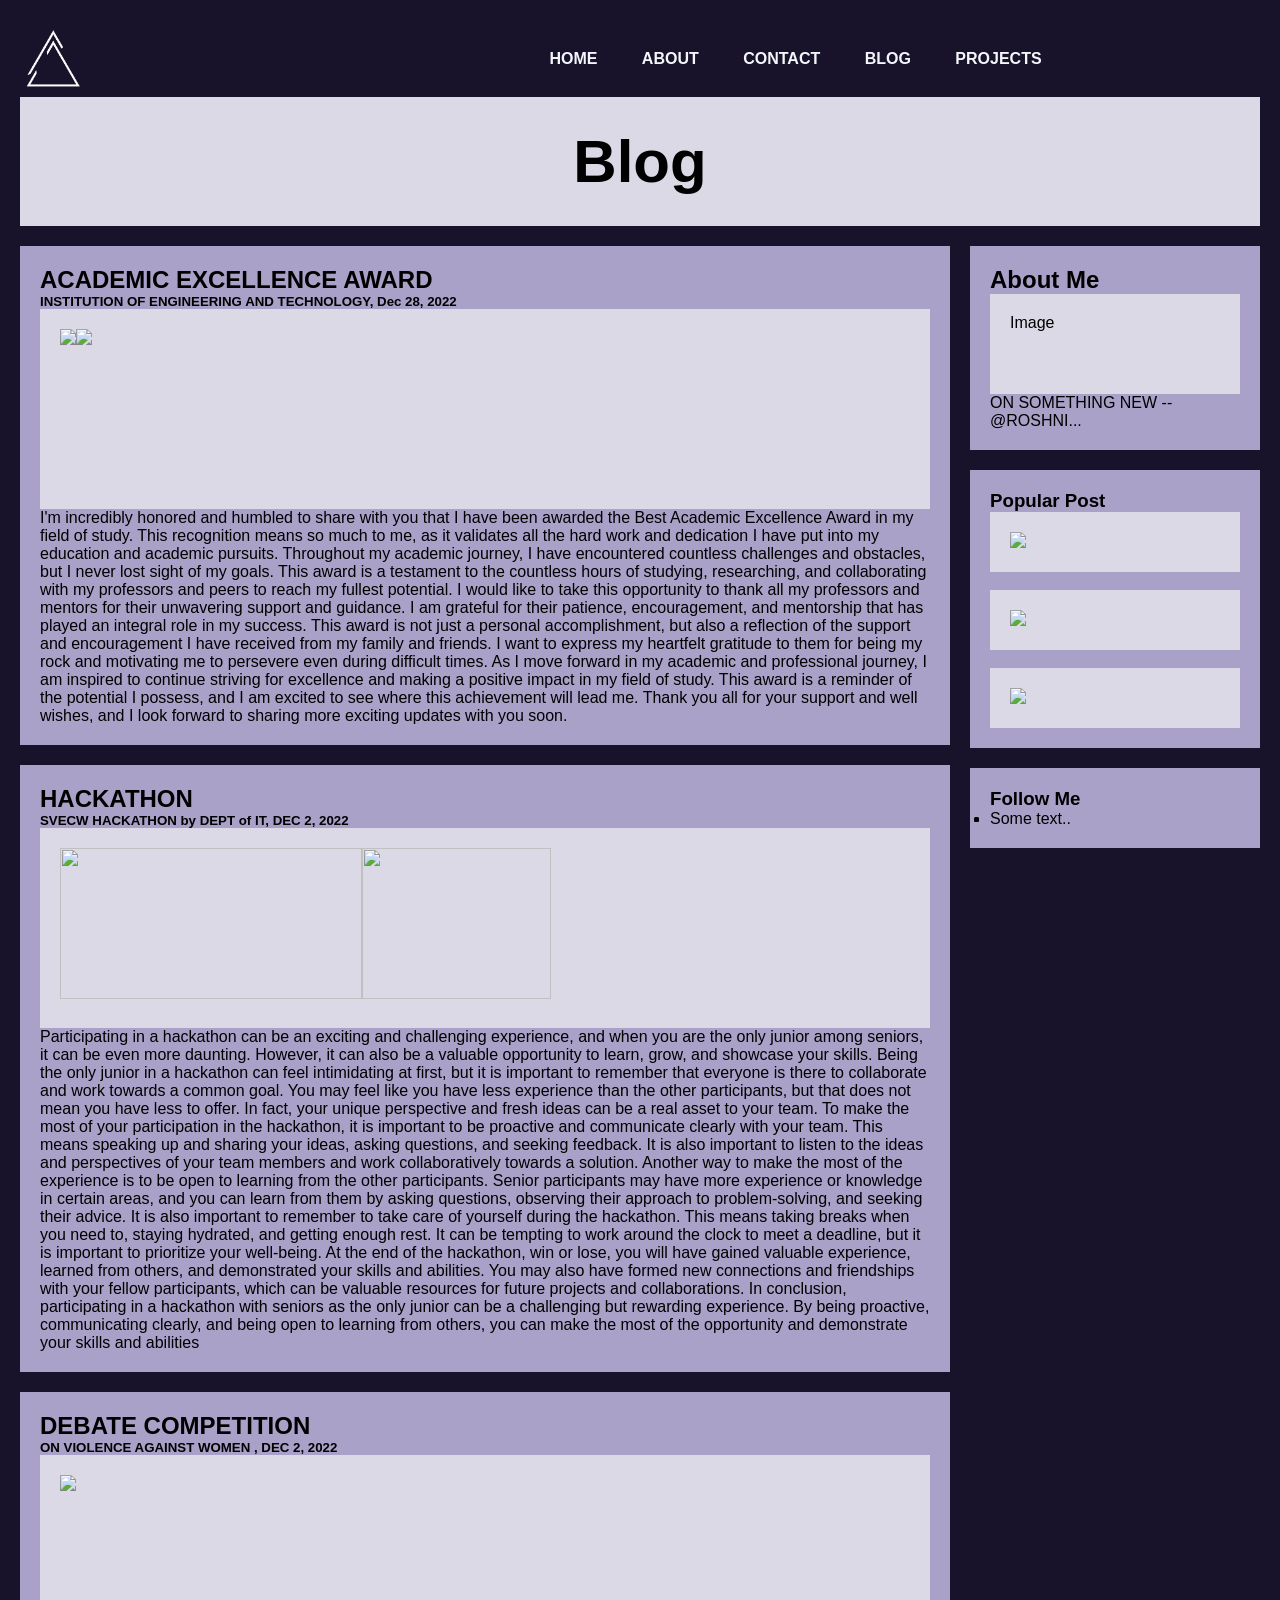
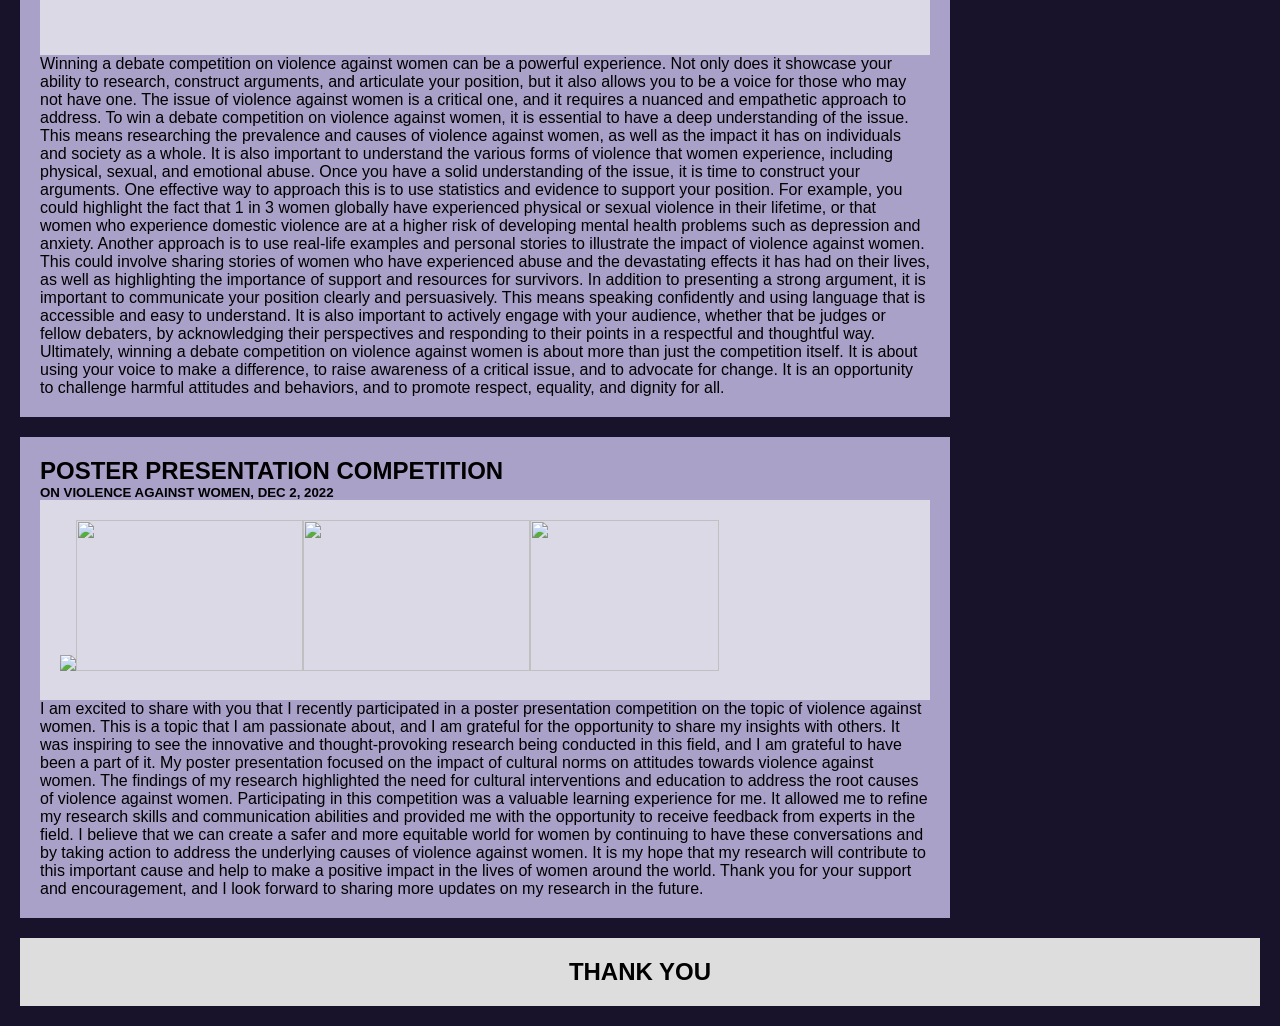
==== blog.html @ 2c6f7a2d "Add files via upload" ====
<!DOCTYPE html>
<html lang="en">
<head>
    <meta charset="UTF-8">
    <meta http-equiv="X-UA-Compatible" content="IE=edge">
    <meta name="viewport" content="width=device-width, initial-scale=1.0">
    <link rel="stylesheet" href="blog.css">
    <link rel="preconnect" href="https://fonts.googleapis.com">
    <link rel="preconnect" href="https://fonts.gstatic.com" crossorigin>
    <link href="https://fonts.googleapis.com/css2?family=Dancing+Script&display=swap" rel="stylesheet">
    <script src="https://cdn.lordicon.com/ritcuqlt.js"></script>
    <title>BLOG</title>
</head>
<body style="background-color: #18122B;">

    <div class="hero">
        <nav style="color: antiquewhite;">
            <img src="logonew1.png" alt="" class="logo">
            <ul>
                <li><a href="index.html">HOME</a></li>
                <li><a href="about.html">ABOUT</a></li>
                <li><a href="contact.html">CONTACT</a></li>
                <li><a href="blog.html">BLOG</a></li>
                <li><a href="projects.html">PROJECTS</a></li>
            </ul>
        </nav>
    </div>
    

    <div class="header">
        <h2>Blog</h2>
      </div>
      
      <div class="row">
        <div class="leftcolumn">

          <div class="card">
            <h2>ACADEMIC EXCELLENCE AWARD</h2>
            <h5>INSTITUTION OF ENGINEERING AND TECHNOLOGY, Dec 28, 2022</h5>
            <div class="fakeimg" style="height:200px;">
              <img src="image\ietAcadExceel.jpg" style="height: 4cm;"><img src="image\award.jpg" style="height: 4cm;">
            </div>
            <p>I'm incredibly honored and humbled to share with you that I have been awarded the Best Academic Excellence Award in my field of study. This recognition means so much to me, as it validates all the hard work and dedication I have put into my education and academic pursuits.
              Throughout my academic journey, I have encountered countless challenges and obstacles, but I never lost sight of my goals. This award is a testament to the countless hours of studying, researching, and collaborating with my professors and peers to reach my fullest potential.
              I would like to take this opportunity to thank all my professors and mentors for their unwavering support and guidance. I am grateful for their patience, encouragement, and mentorship that has played an integral role in my success.
              This award is not just a personal accomplishment, but also a reflection of the support and encouragement I have received from my family and friends. I want to express my heartfelt gratitude to them for being my rock and motivating me to persevere even during difficult times.
              As I move forward in my academic and professional journey, I am inspired to continue striving for excellence and making a positive impact in my field of study. This award is a reminder of the potential I possess, and I am excited to see where this achievement will lead me.
              Thank you all for your support and well wishes, and I look forward to sharing more exciting updates with you soon.
            </p>
          </div>

          <div class="card">
            <h2>HACKATHON</h2>
            <h5>SVECW HACKATHON by DEPT of IT, DEC 2, 2022</h5>
            <div class="fakeimg" style="height: 200px;">
              <img src="image\hackathon.jpg" style="height:4cm;width:8cm;"><img src="image\hackathon1.jpg" style="height: 4cm;width: 5cm;">
            </div>
            <p>Participating in a hackathon can be an exciting and challenging experience, and when you are the only junior among seniors, it can be even more daunting. However, it can also be a valuable opportunity to learn, grow, and showcase your skills.
              Being the only junior in a hackathon can feel intimidating at first, but it is important to remember that everyone is there to collaborate and work towards a common goal. You may feel like you have less experience than the other participants, but that does not mean you have less to offer. In fact, your unique perspective and fresh ideas can be a real asset to your team.
              To make the most of your participation in the hackathon, it is important to be proactive and communicate clearly with your team. This means speaking up and sharing your ideas, asking questions, and seeking feedback. It is also important to listen to the ideas and perspectives of your team members and work collaboratively towards a solution.
              Another way to make the most of the experience is to be open to learning from the other participants. Senior participants may have more experience or knowledge in certain areas, and you can learn from them by asking questions, observing their approach to problem-solving, and seeking their advice.
              It is also important to remember to take care of yourself during the hackathon. This means taking breaks when you need to, staying hydrated, and getting enough rest. It can be tempting to work around the clock to meet a deadline, but it is important to prioritize your well-being.
              At the end of the hackathon, win or lose, you will have gained valuable experience, learned from others, and demonstrated your skills and abilities. You may also have formed new connections and friendships with your fellow participants, which can be valuable resources for future projects and collaborations.
              In conclusion, participating in a hackathon with seniors as the only junior can be a challenging but rewarding experience. By being proactive, communicating clearly, and being open to learning from others, you can make the most of the opportunity and demonstrate your skills and abilities
            </p>
          </div>


          <div class="card">
            <h2>DEBATE COMPETITION</h2>
            <h5>ON VIOLENCE AGAINST WOMEN  , DEC 2, 2022</h5>
            <div class="fakeimg" style="height:200px;">
              <img src="image\debatecomp.jpg">
            </div>
            <p>Winning a debate competition on violence against women can be a powerful experience. Not only does it showcase your ability to research, construct arguments, and articulate your position, but it also allows you to be a voice for those who may not have one. The issue of violence against women is a critical one, and it requires a nuanced and empathetic approach to address.
              To win a debate competition on violence against women, it is essential to have a deep understanding of the issue. This means researching the prevalence and causes of violence against women, as well as the impact it has on individuals and society as a whole. It is also important to understand the various forms of violence that women experience, including physical, sexual, and emotional abuse.
              Once you have a solid understanding of the issue, it is time to construct your arguments. One effective way to approach this is to use statistics and evidence to support your position. For example, you could highlight the fact that 1 in 3 women globally have experienced physical or sexual violence in their lifetime, or that women who experience domestic violence are at a higher risk of developing mental health problems such as depression and anxiety.
              Another approach is to use real-life examples and personal stories to illustrate the impact of violence against women. This could involve sharing stories of women who have experienced abuse and the devastating effects it has had on their lives, as well as highlighting the importance of support and resources for survivors.
              In addition to presenting a strong argument, it is important to communicate your position clearly and persuasively. This means speaking confidently and using language that is accessible and easy to understand. It is also important to actively engage with your audience, whether that be judges or fellow debaters, by acknowledging their perspectives and responding to their points in a respectful and thoughtful way.
              Ultimately, winning a debate competition on violence against women is about more than just the competition itself. It is about using your voice to make a difference, to raise awareness of a critical issue, and to advocate for change. It is an opportunity to challenge harmful attitudes and behaviors, and to promote respect, equality, and dignity for all.  
            </p>
          </div>

          <div class="card">
            <h2>POSTER PRESENTATION COMPETITION</h2>
            <h5>ON VIOLENCE AGAINST WOMEN, DEC 2, 2022</h5>
            <div class="fakeimg" style="height:200px;">
              <img src="image\poster0.jpg" style="height: 4cm;"><img src="image\poster1.jpg" style="height: 4cm; width:6cm"><img src="image\poster2.jpg" style="height: 4cm; width: 6cm;"><img src="image\posterpresent1.jpg" style="height: 4cm; width:5cm">
            </div>
            <p> I am excited to share with you that I recently participated in a poster presentation competition on the topic of violence against women. This is a topic that I am passionate about, and I am grateful for the opportunity to share my insights with others.
              It was inspiring to see the innovative and thought-provoking research being conducted in this field, and I am grateful to have been a part of it.
              My poster presentation focused on the impact of cultural norms on attitudes towards violence against women. The findings of my research highlighted the need for cultural interventions and education to address the root causes of violence against women.
              Participating in this competition was a valuable learning experience for me. It allowed me to refine my research skills and communication abilities and provided me with the opportunity to receive feedback from experts in the field.
              I believe that we can create a safer and more equitable world for women by continuing to have these conversations and by taking action to address the underlying causes of violence against women. It is my hope that my research will contribute to this important cause and help to make a positive impact in the lives of women around the world.
              Thank you for your support and encouragement, and I look forward to sharing more updates on my research in the future. 
            </p>
          </div>



        </div>

        <div class="rightcolumn">

          <div class="card">
            <h2>About Me</h2>
            <div class="fakeimg" style="height:100px;">Image</div>
            <p>ON SOMETHING NEW --@ROSHNI...</p>
          </div>

          <div class="card">
            <h3>Popular Post</h3>
            <div class="fakeimg"><img src="image\award.jpg"style="height: 4cm; width=: 3cm;" ></div><br>
            <div class="fakeimg"><img src="image\poster0.jpg" style="height: 4cm;"> </div><br>
            <div class="fakeimg"><img src="image\hackathon.jpg" style="height: 4cm;"> </div>
          </div>

          <div class="card">
            <h3>Follow Me</h3>
              <ul>
              <li><a href="#"><div class="fa fa-linkedin-square" style="font-size:40px;color:#0A66C2"></div></a></li>
              <li><a href="#"><div class="fa fa-twitter" style="font-size:40px;color:white"></div></a></li>
               <!--<li><a href="#"><div class="fa fa-pinterest" style="font-size:270px;color:red"></div></a></li>-->
              <li><a href="mailto:roshninekkanti@gmail.com"><div class="fa fa-envelope" style="font-size:40px;color: #56C5F7;"></div></a></li>
              <li><a href="#"><div class="fa fa-github" style="font-size:40px;color:white"></div></a></li>
              <!--<li><a href=https://www.instagram.com/roshni_chowdary/><div class="fa fa-instagram" style="font-size:270px;color:white"></div></a></li>-->
              </ul>
            <p>Some text..</p>
          </div>


          <lord-icon src="https://cdn.lordicon.com/dfxesbyu.json"
           trigger="hover"
           style="width:250px;height:250px">
          </lord-icon>
          
          <lord-icon
              src="https://cdn.lordicon.com/edxgdhxu.json"
              trigger="hover"
              style="width:250px;height:250px">
          </lord-icon>


          <lord-icon
              src="https://cdn.lordicon.com/ggqtvqxi.json"
              trigger="hover"
              style="width:250px;height:250px">
          </lord-icon>

          <lord-icon
              src="https://cdn.lordicon.com/mjmrmyzg.json"
              trigger="hover"
              style="width:250px;height:250px">
          </lord-icon>


          <lord-icon
              src="https://cdn.lordicon.com/ytuosppc.json"
              trigger="hover"
              style="width:250px;height:250px">
          </lord-icon>


        </div>
      </div>
      
      <div class="footer">
        <h2>THANK YOU</h2>
      </div>


</body>
</html>
---- blog.css ----
*{
    margin: 0;
    padding: 0;
    font-family: sans-serif;
    
}
.logo{
    width:65px;
    border: 0.5cm;
}
nav{
    display: flex;
    width: 84%;
    /*margin: auto;*/
    padding: 7px 0;
    align-items: center;
    justify-content: space-between;
    margin: 0;
}
nav ul li{
    display: inline-block;
    list-style: none;
    margin: 10px 20px;
}

nav ul li a{
    text-decoration: none;
    color:#f3f7fb;
    font-weight: bold;
}

nav ul li a:hover{
    color: orange;
}

* {
    box-sizing: border-box;
  }
  
  body {
    font-family: Arial;
    padding: 20px;
    background: #f1f1f1;
  }
  
  /* Header/Blog Title */
  .header {
    padding: 30px;
    font-size: 40px;
    text-align: center;
    background:#dcd9e6;
  }
  

  /* Left column */
  .leftcolumn {
    float: left;
    width: 75%;
  }
  
  /* Right column */
  .rightcolumn {
    float: left;
    width: 25%;
    padding-left: 20px;
  }
  
  /* Fake image */
  .fakeimg {
    background-color: #dcd9e6;
    width: 100%;
    padding: 20px;
  }
  

  .card {
    background-color:#aaa1c8;
    padding: 20px;
    margin-top: 20px;
  }
  
  .row:after {
    content: "";
    display: table;
    clear: both;
  }
  

  .footer {
    padding: 20px;
    text-align: center;
    background: #ddd;
    margin-top: 20px;
  }
  
  @media screen and (max-width: 800px) {
    .leftcolumn, .rightcolumn {
      width: 100%;
      padding: 0;
    }
  }
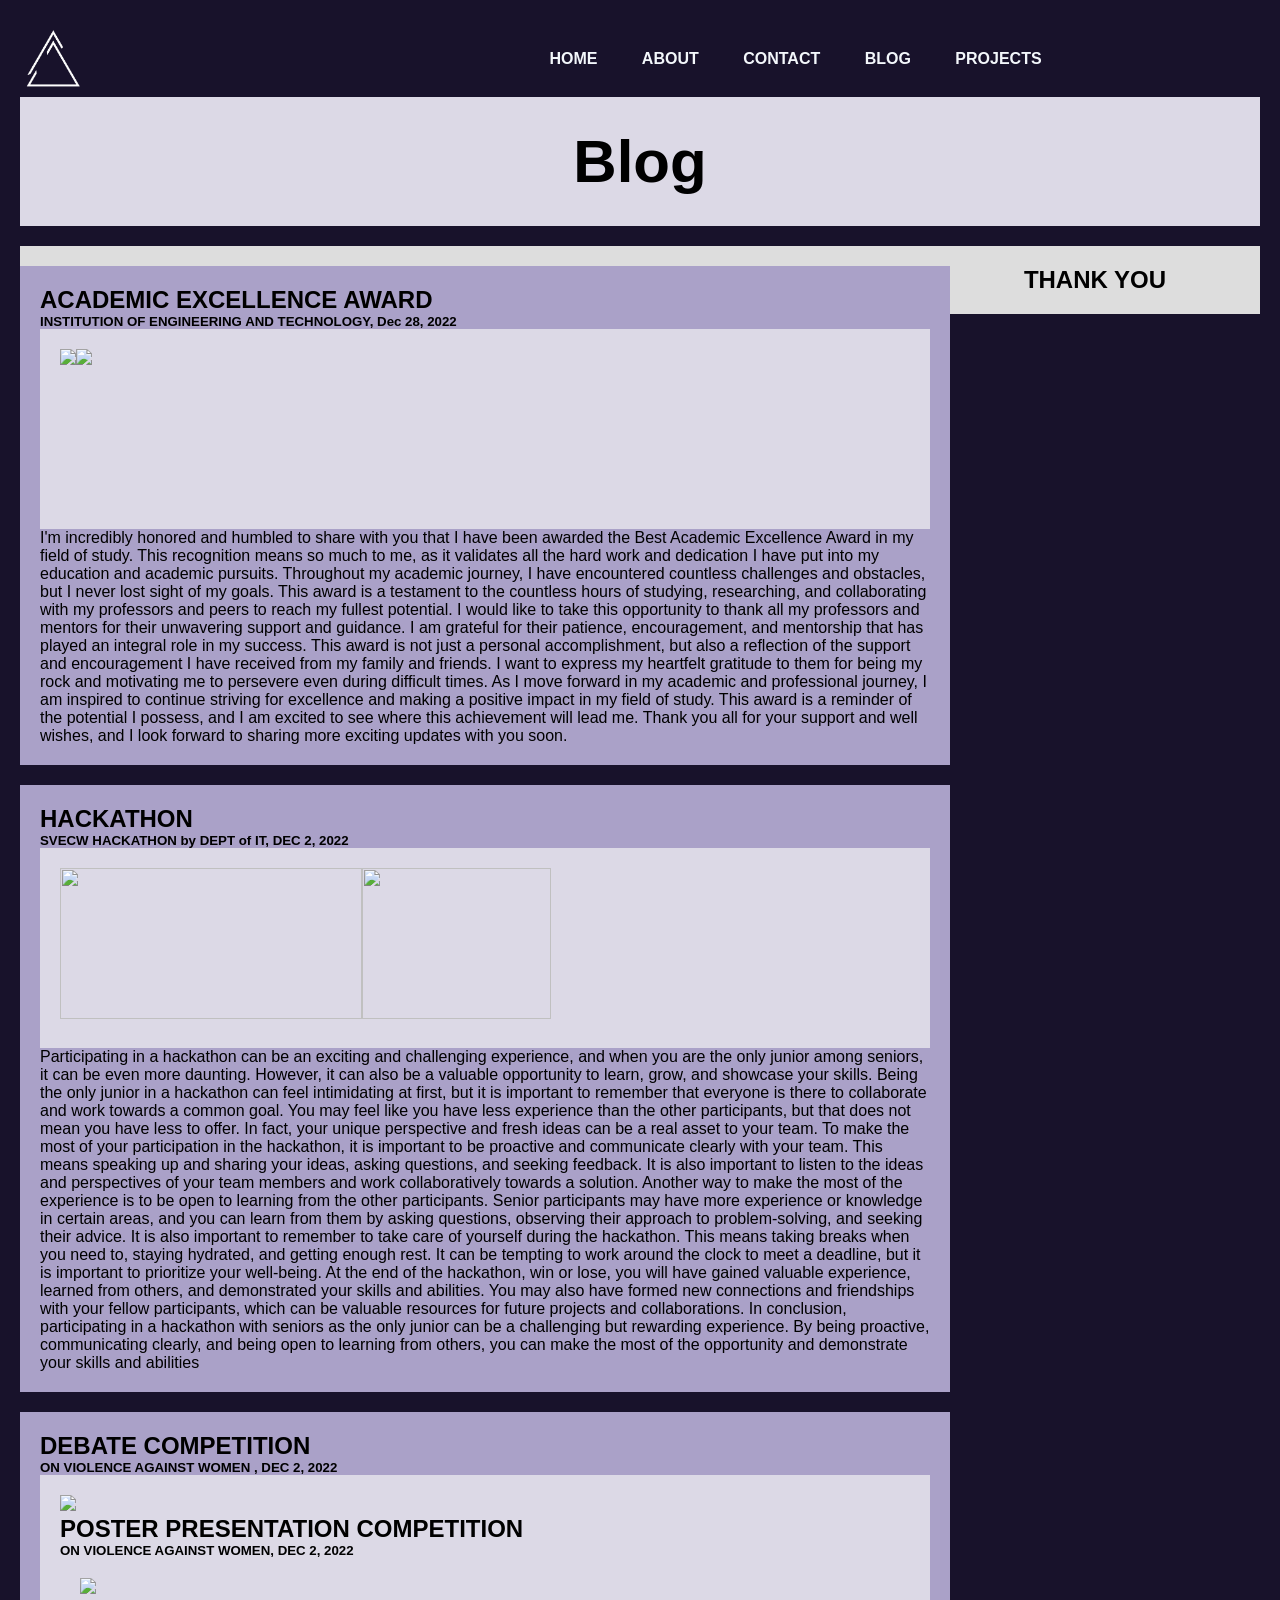
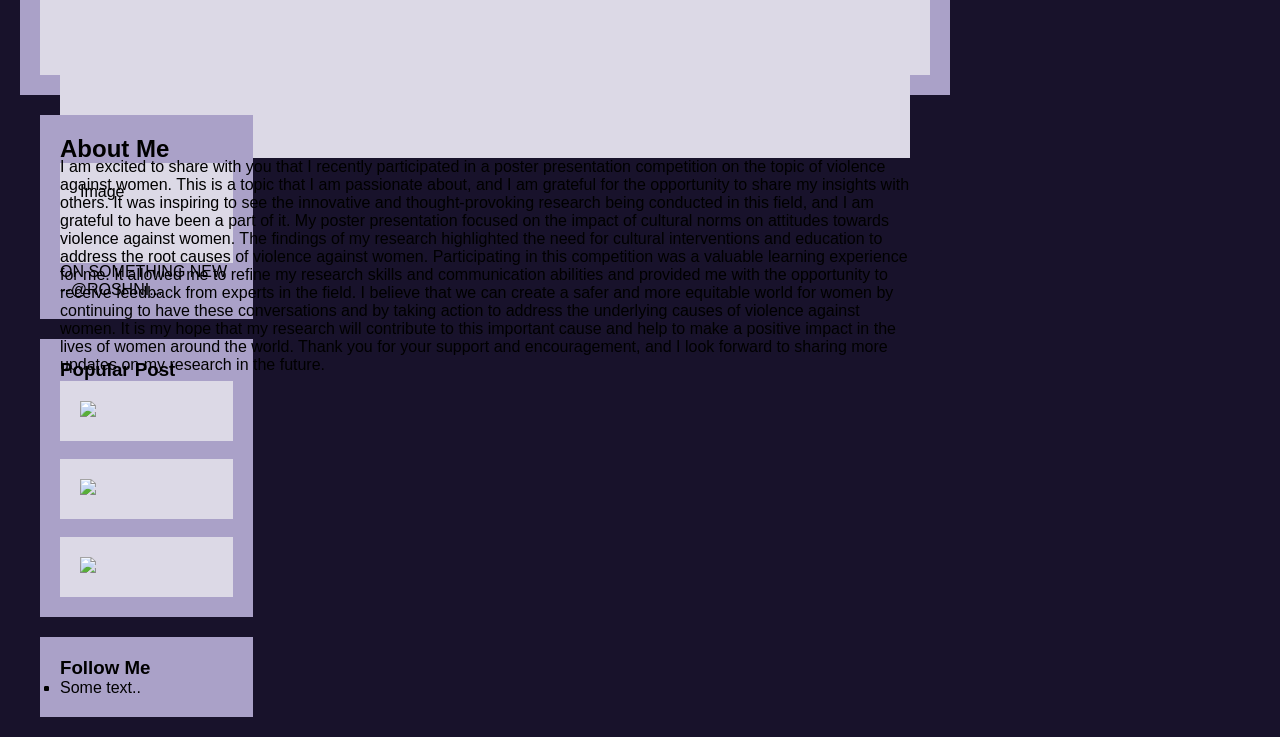
==== commit 2281fd4a: "Update blog.html" ====
--- a/blog.html
+++ b/blog.html
@@ -39,7 +39,7 @@
             <h5>INSTITUTION OF ENGINEERING AND TECHNOLOGY, Dec 28, 2022</h5>
             <div class="fakeimg" style="height:200px;">
               <img src="image\ietAcadExceel.jpg" style="height: 4cm;"><img src="image\award.jpg" style="height: 4cm;">
-            </div>
+              </div>
             <p>I'm incredibly honored and humbled to share with you that I have been awarded the Best Academic Excellence Award in my field of study. This recognition means so much to me, as it validates all the hard work and dedication I have put into my education and academic pursuits.
               Throughout my academic journey, I have encountered countless challenges and obstacles, but I never lost sight of my goals. This award is a testament to the countless hours of studying, researching, and collaborating with my professors and peers to reach my fullest potential.
               I would like to take this opportunity to thank all my professors and mentors for their unwavering support and guidance. I am grateful for their patience, encouragement, and mentorship that has played an integral role in my success.
@@ -70,7 +70,7 @@
             <h2>DEBATE COMPETITION</h2>
             <h5>ON VIOLENCE AGAINST WOMEN  , DEC 2, 2022</h5>
             <div class="fakeimg" style="height:200px;">
-              <img src="image\debatecomp.jpg">
+              <img src="image\debatecomp.jpg" style="height:4cm; >
             </div>
             <p>Winning a debate competition on violence against women can be a powerful experience. Not only does it showcase your ability to research, construct arguments, and articulate your position, but it also allows you to be a voice for those who may not have one. The issue of violence against women is a critical one, and it requires a nuanced and empathetic approach to address.
               To win a debate competition on violence against women, it is essential to have a deep understanding of the issue. This means researching the prevalence and causes of violence against women, as well as the impact it has on individuals and society as a whole. It is also important to understand the various forms of violence that women experience, including physical, sexual, and emotional abuse.
@@ -85,7 +85,7 @@
             <h2>POSTER PRESENTATION COMPETITION</h2>
             <h5>ON VIOLENCE AGAINST WOMEN, DEC 2, 2022</h5>
             <div class="fakeimg" style="height:200px;">
-              <img src="image\poster0.jpg" style="height: 4cm;"><img src="image\poster1.jpg" style="height: 4cm; width:6cm"><img src="image\poster2.jpg" style="height: 4cm; width: 6cm;"><img src="image\posterpresent1.jpg" style="height: 4cm; width:5cm">
+              <img src="image\poster0.jpg" style="height: 4cm;"><!--<img src="image\poster1.jpg" style="height: 4cm; width:6cm"><img src="image\poster2.jpg" style="height: 4cm; width: 6cm;"><img src="image\posterpresent1.jpg" style="height: 4cm; width:5cm">-->
             </div>
             <p> I am excited to share with you that I recently participated in a poster presentation competition on the topic of violence against women. This is a topic that I am passionate about, and I am grateful for the opportunity to share my insights with others.
               It was inspiring to see the innovative and thought-provoking research being conducted in this field, and I am grateful to have been a part of it.
@@ -170,4 +170,4 @@
 
 
 </body>
-</html>+</html>
